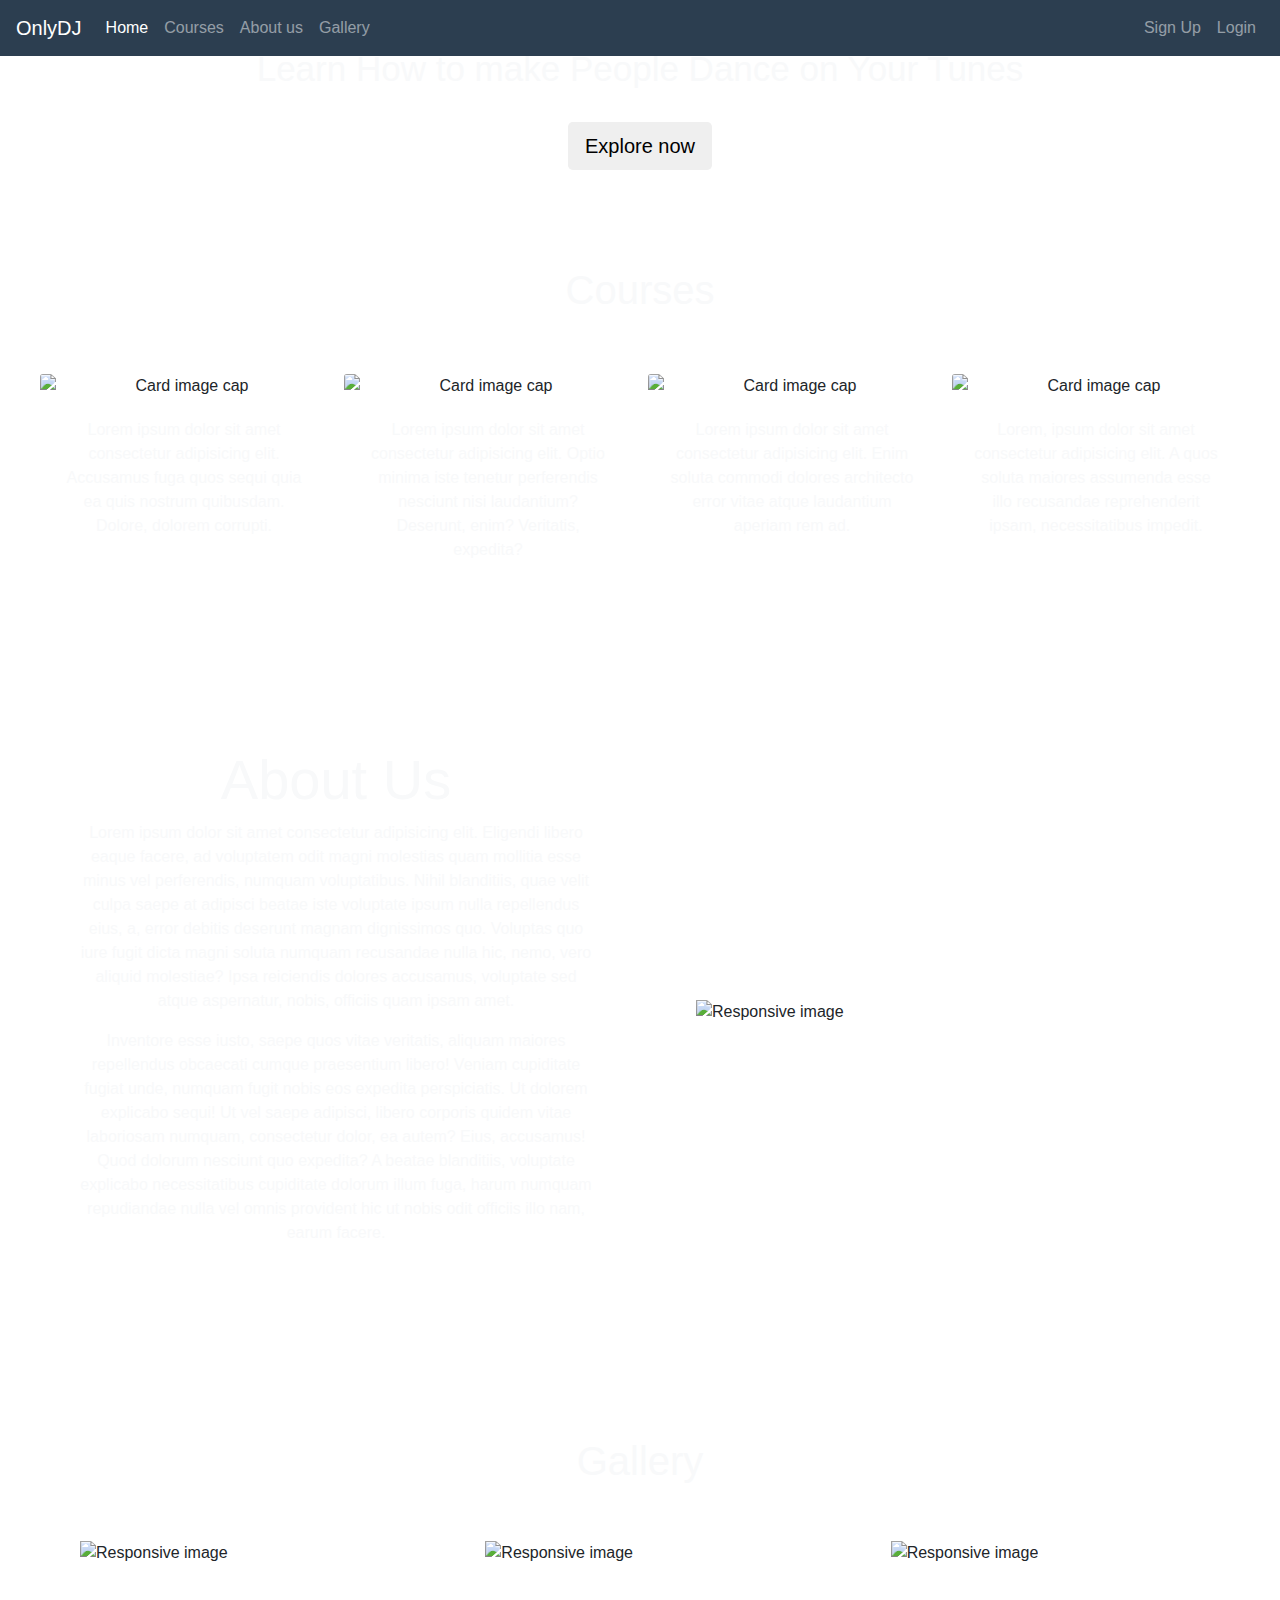
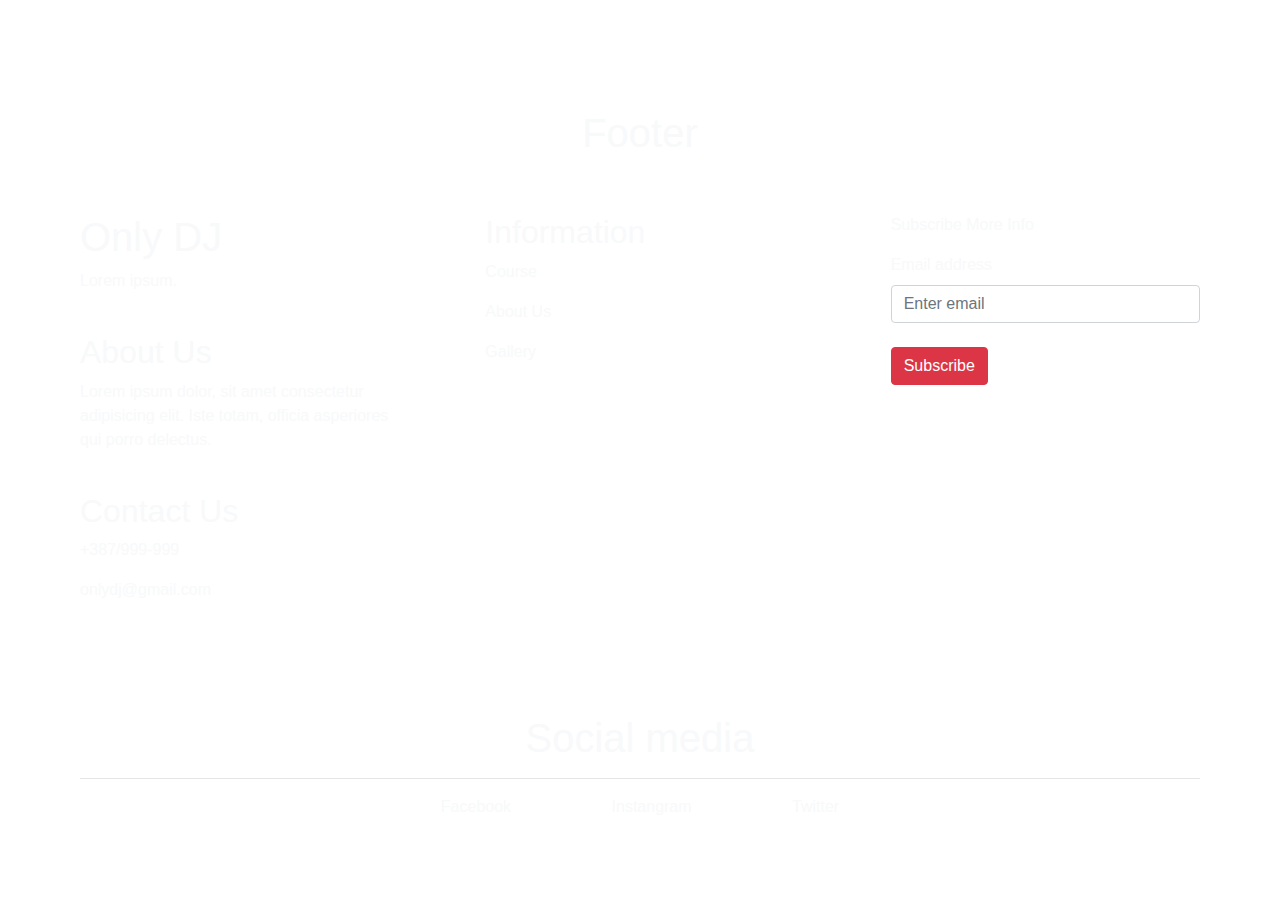
==== index.html @ 17415b92 "Create index.html" ====
<!DOCTYPE html>
<html lang="en">
<head>
    <meta charset="UTF-8">
    <meta name="viewport" content="width=device-width, initial-scale=1.0">
    <title>Document</title>

    <link rel="stylesheet" href="https://maxcdn.bootstrapcdn.com/bootstrap/4.0.0/css/bootstrap.min.css" integrity="sha384-Gn5384xqQ1aoWXA+058RXPxPg6fy4IWvTNh0E263XmFcJlSAwiGgFAW/dAiS6JXm" crossorigin="anonymous">
    <link rel="stylesheet" href="https://cdnjs.cloudflare.com/ajax/libs/font-awesome/5.15.1/css/all.min.css" integrity="sha512-+4zCK9k+qNFUR5X+cKL9EIR+ZOhtIloNl9GIKS57V1MyNsYpYcUrUeQc9vNfzsWfV28IaLL3i96P9sdNyeRssA==" crossorigin="anonymous" />
    <link href="https://fonts.googleapis.com/css2?family=Black+Ops+One&display=swap" rel="stylesheet">
    <link rel="stylesheet" href="app.css">
</head>
<body>

    <nav id="mainNavbar" class="navbar navbar-expand-lg navbar-dark fixed-top" style="background-color: rgba(44, 62, 80, 1);">
        <a class="navbar-brand" href="#">OnlyDJ</a>
        <button class="navbar-toggler" type="button" data-toggle="collapse" data-target="#navbarNav" aria-controls="navbarNav" aria-expanded="false" aria-label="Toggle navigation">
          <span class="navbar-toggler-icon"></span>
        </button>
        <div class="collapse navbar-collapse" id="navbarNav">
          <ul class="navbar-nav text-center">
                <li class="nav-item active">
                    <a class="nav-link" href="#home">Home </a>
                </li>
                <li class="nav-item">
                    <a class="nav-link" href="#courses">Courses</a>
                </li>
                <li class="nav-item">
                    <a class="nav-link" href="#aboutUs">About us</a>
                </li>
                <li class="nav-item">
                    <a class="nav-link" href="#galleryRow">Gallery</a>
                </li>
            </ul>
            <ul class="nav navbar-nav ml-auto text-center">
                <li class="nav-item">
                    <a class="nav-link" href="signUp.html">Sign Up</a>
                </li>
                <li class="nav-item">
                    <a class="nav-link" href="logIn.html">Login</a>
                </li>
            </ul>
        </div>
      </nav>

          <div id="home" class="container-fluid pozadina">    
            <div class="row pt-5 pt-lg-0 pb-5 pb-lg-0">
                <div class="col-12 text-center text-light pt-5">
                    <div id="content">
                        <h1 style="font-size: 35px;">Learn How to make People Dance on Your Tunes</h1>
                        <br>
                        <button class="btn btn-default btn-lg">Explore now</button>
                    </div>
                </div>
            </div>
        </div>

        <div class="container-fluid pt-5 pt-lg-0" style="width: 95%;">
            <div id="courses" class="row my-sm-2 my-md-3 my-lg-5 pb-lg-5">
                <div class="col-lg-12 text-center text-light p-5">
                    <h1>Courses</h1>
                </div>
                    <div class="col-lg-3 col-md-6 col-sm-6 d-flex justify-content-around p-3 p-md-4 p-sm-3 p-lg-1">
                        <div class="card border-0 text-center bg-transparent" style="width: 18rem;">
                            <img class="card-img-top" src="img/dj-865173_1920.jpg" alt="Card image cap">
                            <div class="card-body">
                                <p class="card-text text-light">
                                    Lorem ipsum dolor sit amet consectetur adipisicing elit. 
                                    Accusamus fuga quos sequi quia ea quis nostrum quibusdam. Dolore, dolorem corrupti.
                                </p>
                            </div>
                        </div>
                    </div>
                    <div class="col-lg-3 col-md-6 col-sm-6 d-flex justify-content-around p-3 p-md-4 p-sm-3 p-lg-1">
                        <div class="card border-0 text-center bg-transparent" style="width: 18rem;">
                            <img class="card-img-top" src="img/dj-1337463_1920.jpg" alt="Card image cap">
                            <div class="card-body">
                                <p class="card-text text-light">
                                    Lorem ipsum dolor sit amet consectetur adipisicing elit. 
                                    Optio minima iste tenetur perferendis nesciunt nisi laudantium? Deserunt, enim? Veritatis, expedita?
                                </p>
                            </div>
                        </div>
                    </div>
                    <div class="col-lg-3 col-md-6 col-sm-6 d-flex justify-content-around p-3 p-md-4 p-sm-3 p-lg-1">
                        <div class="card border-0 text-center bg-transparent" style="width: 18rem;">
                            <img class="card-img-top" src="img/dj-2581269_1920.jpg" alt="Card image cap">
                            <div class="card-body">
                                <p class="card-text text-light">
                                    Lorem ipsum dolor sit amet consectetur adipisicing elit. 
                                    Enim soluta commodi dolores architecto error vitae atque laudantium aperiam rem ad.
                                </p>
                            </div>
                        </div>
                    </div>
                    <div class="col-lg-3 col-md-6 col-sm-6 d-flex justify-content-around p-5 p-md-4 p-sm-3 p-lg-1">
                        <div class="card border-0 text-center bg-transparent" style="width: 18rem;">
                            <img class="card-img-top" src="img/lp-376549_1920.jpg" alt="Card image cap">
                            <div class="card-body">
                                <p class="card-text text-light">
                                    Lorem, ipsum dolor sit amet consectetur adipisicing elit. 
                                    A quos soluta maiores assumenda esse illo recusandae reprehenderit ipsam, necessitatibus impedit.
                                </p>
                            </div>
                        </div>
                    </div>
                </div>

                <div id="aboutUs" class="row my-5">
                    <div class="col-lg-6 col-md-12 p-lg-5 text-center d-flex align-items-stretch">
                        <div class="row">
                            <div class="col-lg-12 align-self-center pt-5 pt-lg-3">
                                <h1 class="display-4 text-light">About Us</h1>
                            </div>
                            <div class="col-lg-12 align-self-center pb-5 pb-md-3 pb-lg-3">
                                <p class="text-light">
                                  Lorem ipsum dolor sit amet consectetur adipisicing elit. Eligendi libero eaque facere, ad voluptatem odit magni molestias 
                                  quam mollitia esse minus vel perferendis, 
                                  numquam voluptatibus. Nihil blanditiis, quae velit culpa saepe at adipisci beatae iste voluptate ipsum nulla repellendus eius, 
                                  a, error debitis deserunt magnam dignissimos quo. 
                                  Voluptas quo iure fugit dicta magni soluta numquam recusandae nulla hic, nemo, vero aliquid molestiae? Ipsa reiciendis 
                                  dolores accusamus, voluptate sed atque aspernatur, nobis,
                                  officiis quam ipsam amet. </p>
                                 <p class="text-light d-none d-sm-none d-md-none d-xl-block pb-lg-3">Inventore esse iusto, saepe quos vitae veritatis, aliquam maiores repellendus obcaecati 
                                   cumque praesentium libero! Veniam cupiditate fugiat unde, numquam 
                                   fugit nobis eos expedita perspiciatis. Ut dolorem explicabo sequi! Ut vel saepe adipisci, libero corporis quidem vitae 
                                   laboriosam numquam, consectetur dolor, ea autem? Eius, 
                                   accusamus! Quod dolorum nesciunt quo expedita? A beatae blanditiis, 
                                  voluptate explicabo necessitatibus cupiditate dolorum illum fuga, harum numquam repudiandae nulla vel omnis provident 
                                  hic ut nobis odit officiis illo nam, earum facere.
                                </p>
                            </div>
                        </div>
                        
                    </div>

                    <div class="col-lg-6 col-md-12 pb-5 p-md-5 p-lg-5 align-self-center">
                        <img id="about" src="img/dj_cura.jpg" class="img-fluid p-md-2" alt="Responsive image">
                    </div>
                </div>

                <div id="galleryRow" class="row my-5">
                    <div class="col-12 text-light text-center pt-5">
                        <h1>Gallery</h1>
                    </div>
                    <div class="col-lg-4 p-0">
                        <img id="gallery" src="img/microphone-772577_1920.jpg" class="img-fluid p-5" alt="Responsive image">
                    </div>
                    <div class="col-lg-4 p-0">
                        <img id="gallery" src="img/nightclub-2625757_1920.jpg" class="img-fluid p-5" alt="Responsive image">
                    </div>
                    <div class="col-lg-4 p-0">
                        <img id="gallery" src="img/lines-4698408_1920.jpg" class="img-fluid p-5" alt="Responsive image">
                    </div>
                </div>

                <div id="footer" class="row my-5">
                    <div class="col-12 text-light text-center pt-5 pb-0">
                        <h1>Footer</h1>
                    </div>
                    <div class="col-lg-4 p-5 text-light">
                        <h1>Only DJ</h1>
                        <p>Lorem ipsum.</p>

                        <br>

                        <h2>About Us</h2>
                        <p>Lorem ipsum dolor, sit amet consectetur adipisicing elit. 
                            Iste totam, officia asperiores qui porro delectus.
                        </p>

                        <br>

                        <h2>Contact Us</h2>
                        <p><i class="fas fa-phone-volume"></i> +387/999-999</p>
                        <p><i class="far fa-envelope"></i> onlydj@gmail.com</p>
                    </div>
                    <div class="col-lg-4 p-5 text-light">
                        <h2>Information</h2>

                        <p><a href="#courses" class="text-light">Course</a></p>
                        <p><a href="#aboutUs" class="text-light">About Us</a></p>
                        <p><a href="#galleryRow" class="text-light">Gallery</a></p>
                        
                    </div>
                    <div class="col-lg-4 p-5 text-light">
                        <p>Subscribe More Info</p>

                        <form class="form-block">
                            <label for="exampleInputEmail1">Email address</label>
                            <input type="email" class="form-control" id="exampleInputEmail1" aria-describedby="emailHelp" placeholder="Enter email">
                            <br>
                            <button type="submit" class="btn btn-danger">Subscribe</button>
                        </form>
                    </div>
                    <div class="col-12 text-center p-5 text-light">
                        <h1>Social media</h1>
                        <hr>
                        <a href="https://www.facebook.com" class="text-light p-lg-5"><i class="fab fa-facebook"></i> Facebook</a>
                        <br class="d-lg-none">
                        <a href="https://www.instagram.com" class="text-light p-lg-5"><i class="fab fa-instagram"></i> Instangram</a>
                        <br class="d-lg-none">
                        <a href="https://www.twitter.com" class="text-light p-lg-5"><i class="fab fa-twitter"></i> Twitter</a>
                    </div>
                </div>
            </div>




<script src="https://code.jquery.com/jquery-3.2.1.slim.min.js" integrity="sha384-KJ3o2DKtIkvYIK3UENzmM7KCkRr/rE9/Qpg6aAZGJwFDMVNA/GpGFF93hXpG5KkN" crossorigin="anonymous"></script>
<script src="https://cdnjs.cloudflare.com/ajax/libs/popper.js/1.12.9/umd/popper.min.js" integrity="sha384-ApNbgh9B+Y1QKtv3Rn7W3mgPxhU9K/ScQsAP7hUibX39j7fakFPskvXusvfa0b4Q" crossorigin="anonymous"></script>
<script src="https://maxcdn.bootstrapcdn.com/bootstrap/4.0.0/js/bootstrap.min.js" integrity="sha384-JZR6Spejh4U02d8jOt6vLEHfe/JQGiRRSQQxSfFWpi1MquVdAyjUar5+76PVCmYl" crossorigin="anonymous"></script>
</body>
</html>
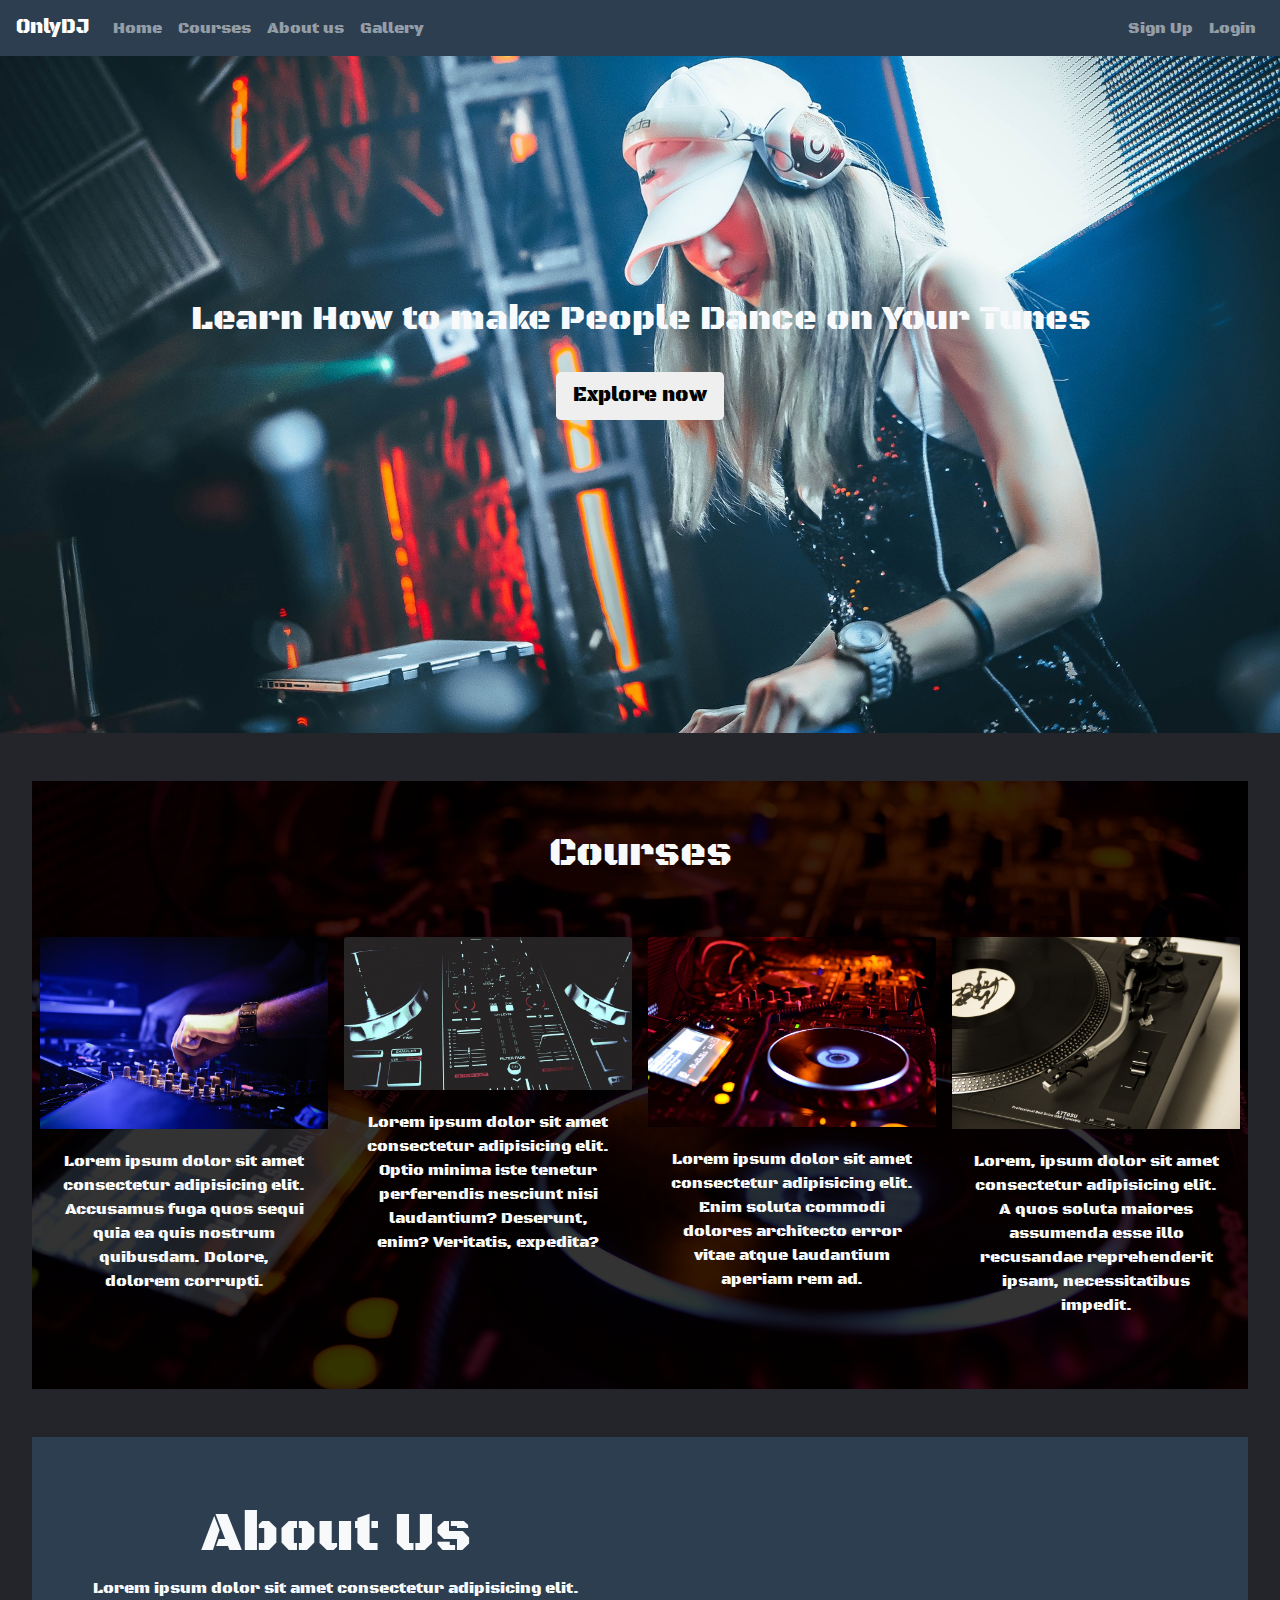
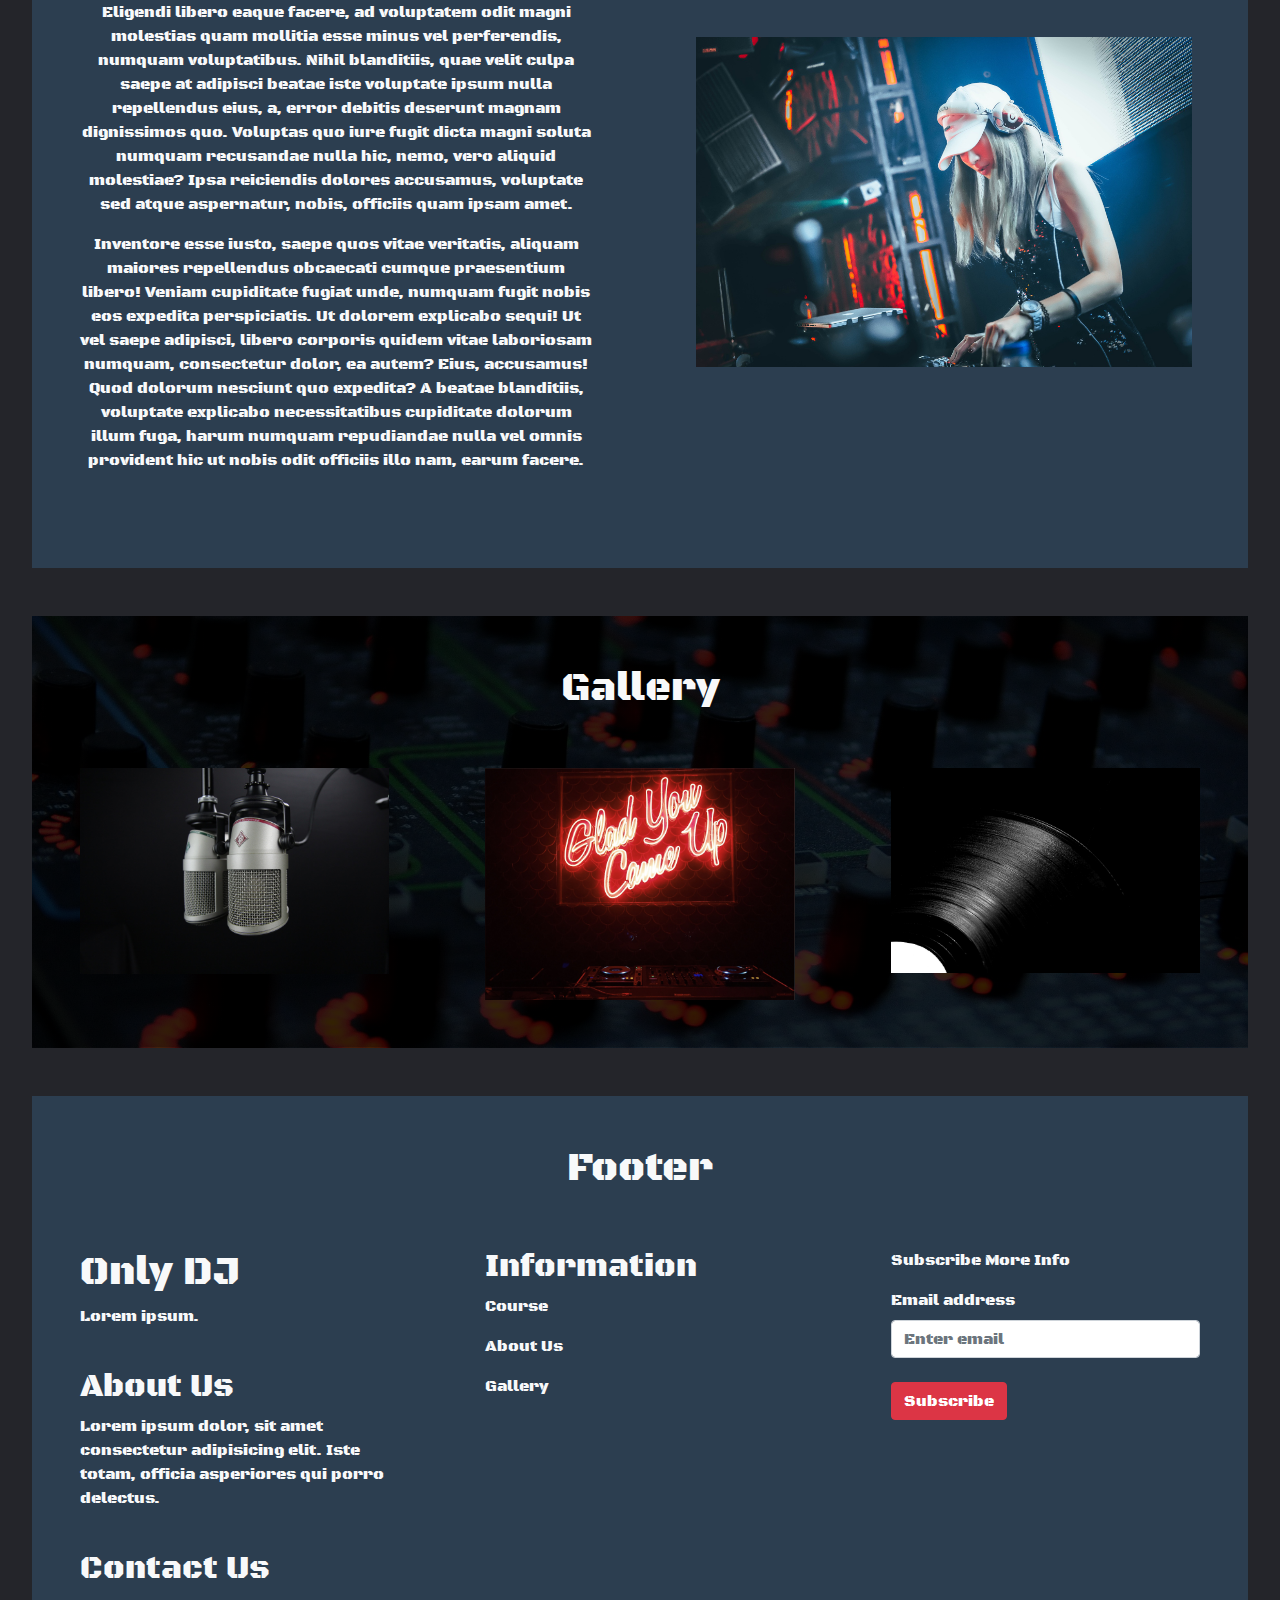
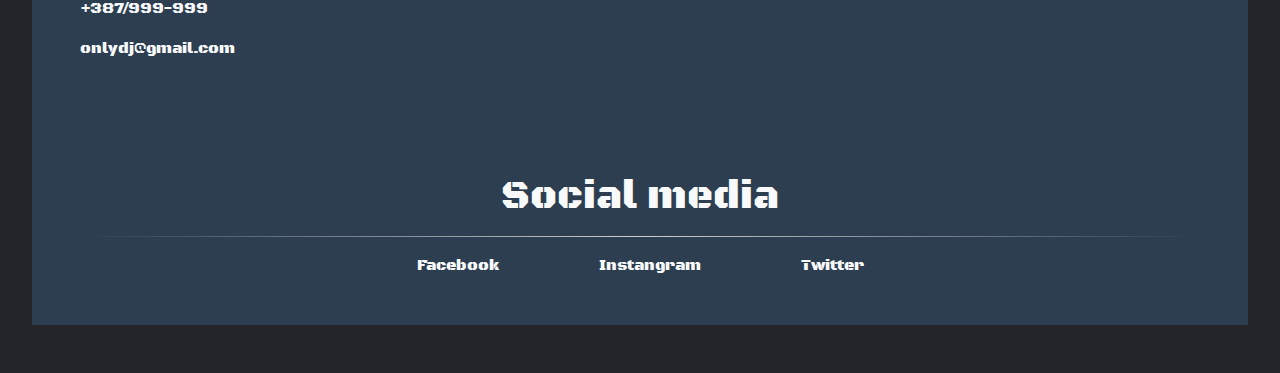
==== commit 5c3260ad: "Update index.html" ====
--- a/index.html
+++ b/index.html
@@ -19,7 +19,7 @@
         </button>
         <div class="collapse navbar-collapse" id="navbarNav">
           <ul class="navbar-nav text-center">
-                <li class="nav-item active">
+                <li class="nav-item">
                     <a class="nav-link" href="#home">Home </a>
                 </li>
                 <li class="nav-item">
--- a/app.css
+++ b/app.css
@@ -0,0 +1,54 @@
+html{
+    scroll-behavior: smooth;
+}
+
+body{
+    background-color:rgba(36, 37, 42, 1);
+    font-family: 'Black Ops One', cursive;
+}
+.pozadina{
+    background-image: url("img/dj_cura.jpg");
+    background-size: cover;
+    background-position: center;
+    background-repeat: no-repeat;
+}
+
+#content{
+    text-align: center;
+    padding-top: 20%;
+    padding-bottom: 25%;
+    text-shadow: 0px 4px 3px rgba(0, 0, 0, 0.4), 0px 8px, 13px rgba(0, 0, 0, 0.1), 0px, 18px 23px rgba(0, 0, 0, 0.1);
+}
+
+
+#aboutUs{
+    background-color:rgba(44, 62, 80, 1);
+}
+
+#courses{
+    background-image: linear-gradient(rgba(0, 0, 0, .8), rgba(0, 0, 0, .8)), url("img/dj-2581269_1920.jpg");
+    background-size: cover;
+    background-position: center;
+    background-repeat: no-repeat;
+}
+
+#gallery{
+    width: auto;
+}
+
+#galleryRow{
+    background-image: linear-gradient(rgba(0, 0, 0, .8), rgba(0, 0, 0, .8)), url("img/dj-923468_1920.jpg");
+    background-size: cover;
+    background-position: center;
+    background-repeat: no-repeat;
+}
+
+#footer{
+    background-color:rgba(44, 62, 80, 1);
+}
+
+hr {
+    border: 0;
+    height: 1px;
+    background-image: linear-gradient(to right, rgba(255, 255, 255, 0), rgba(255, 255, 255, 0.75), rgba(0, 0, 0, 0));
+}
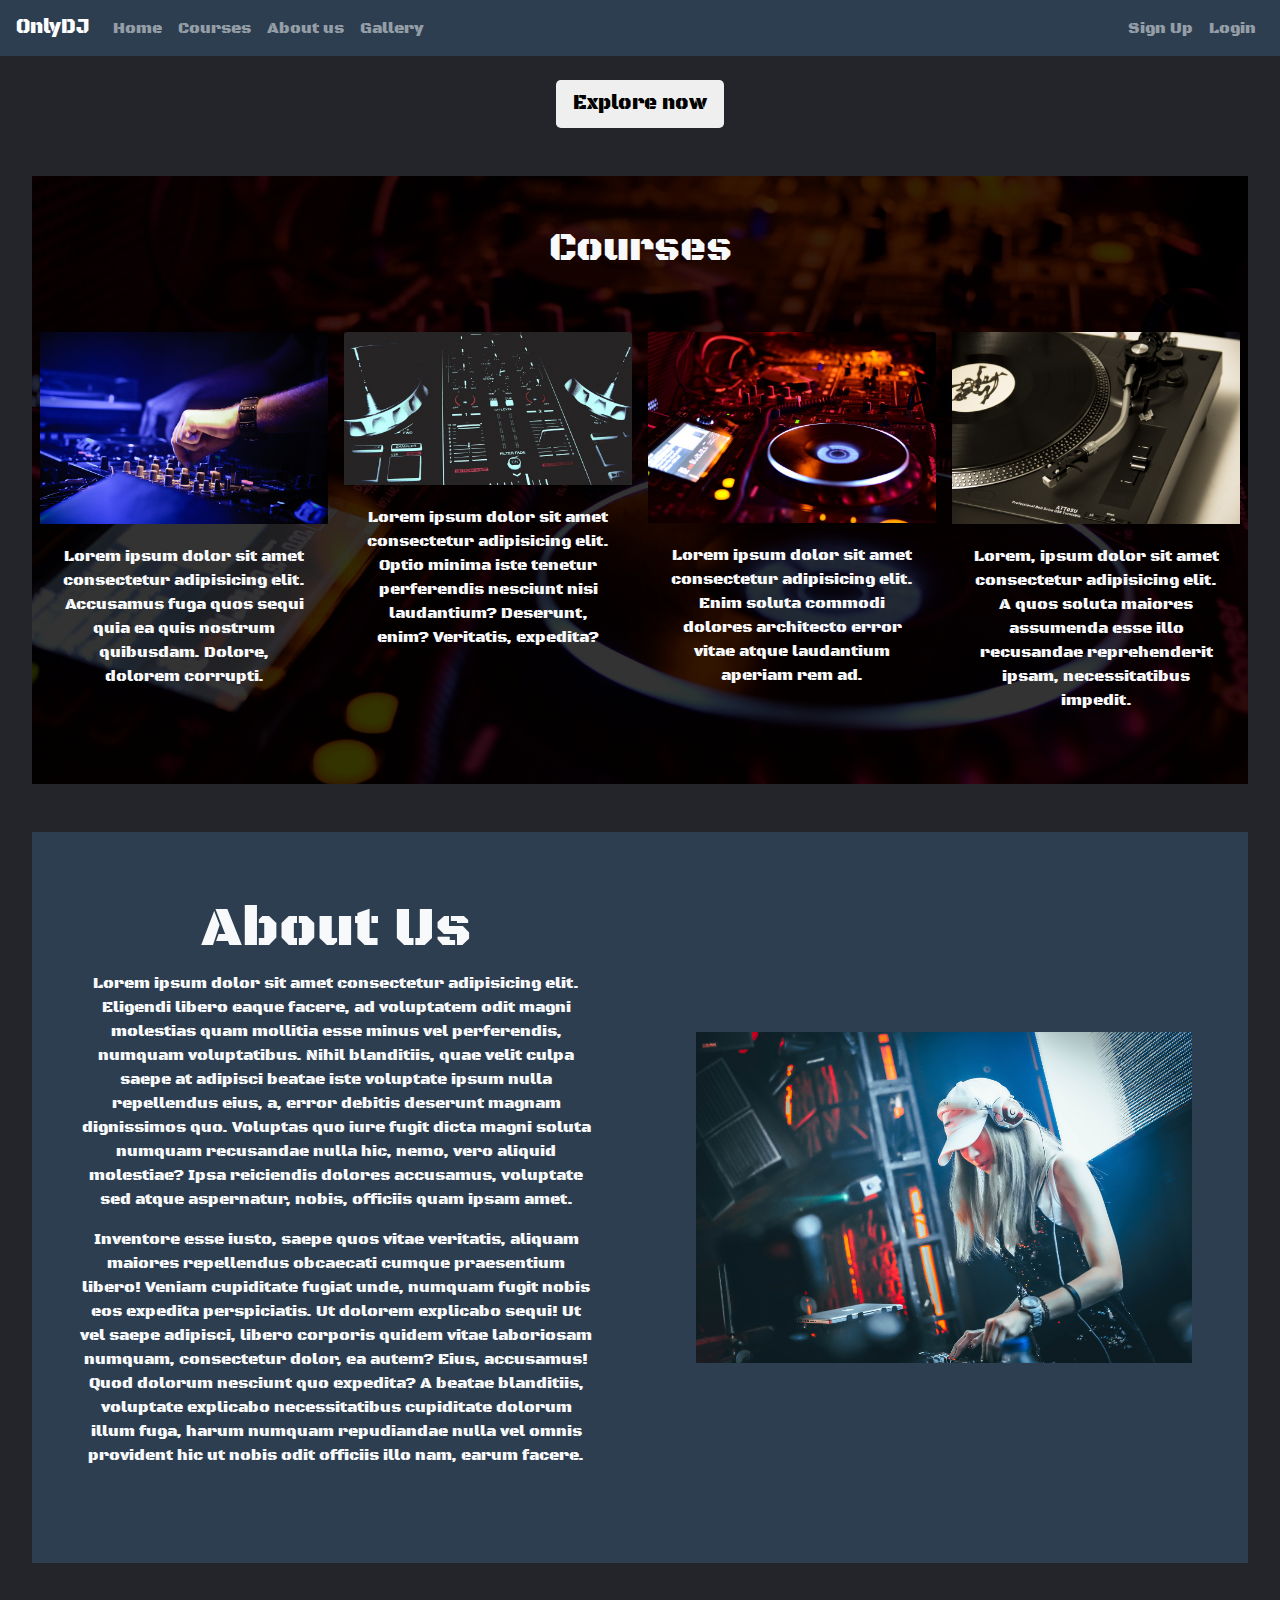
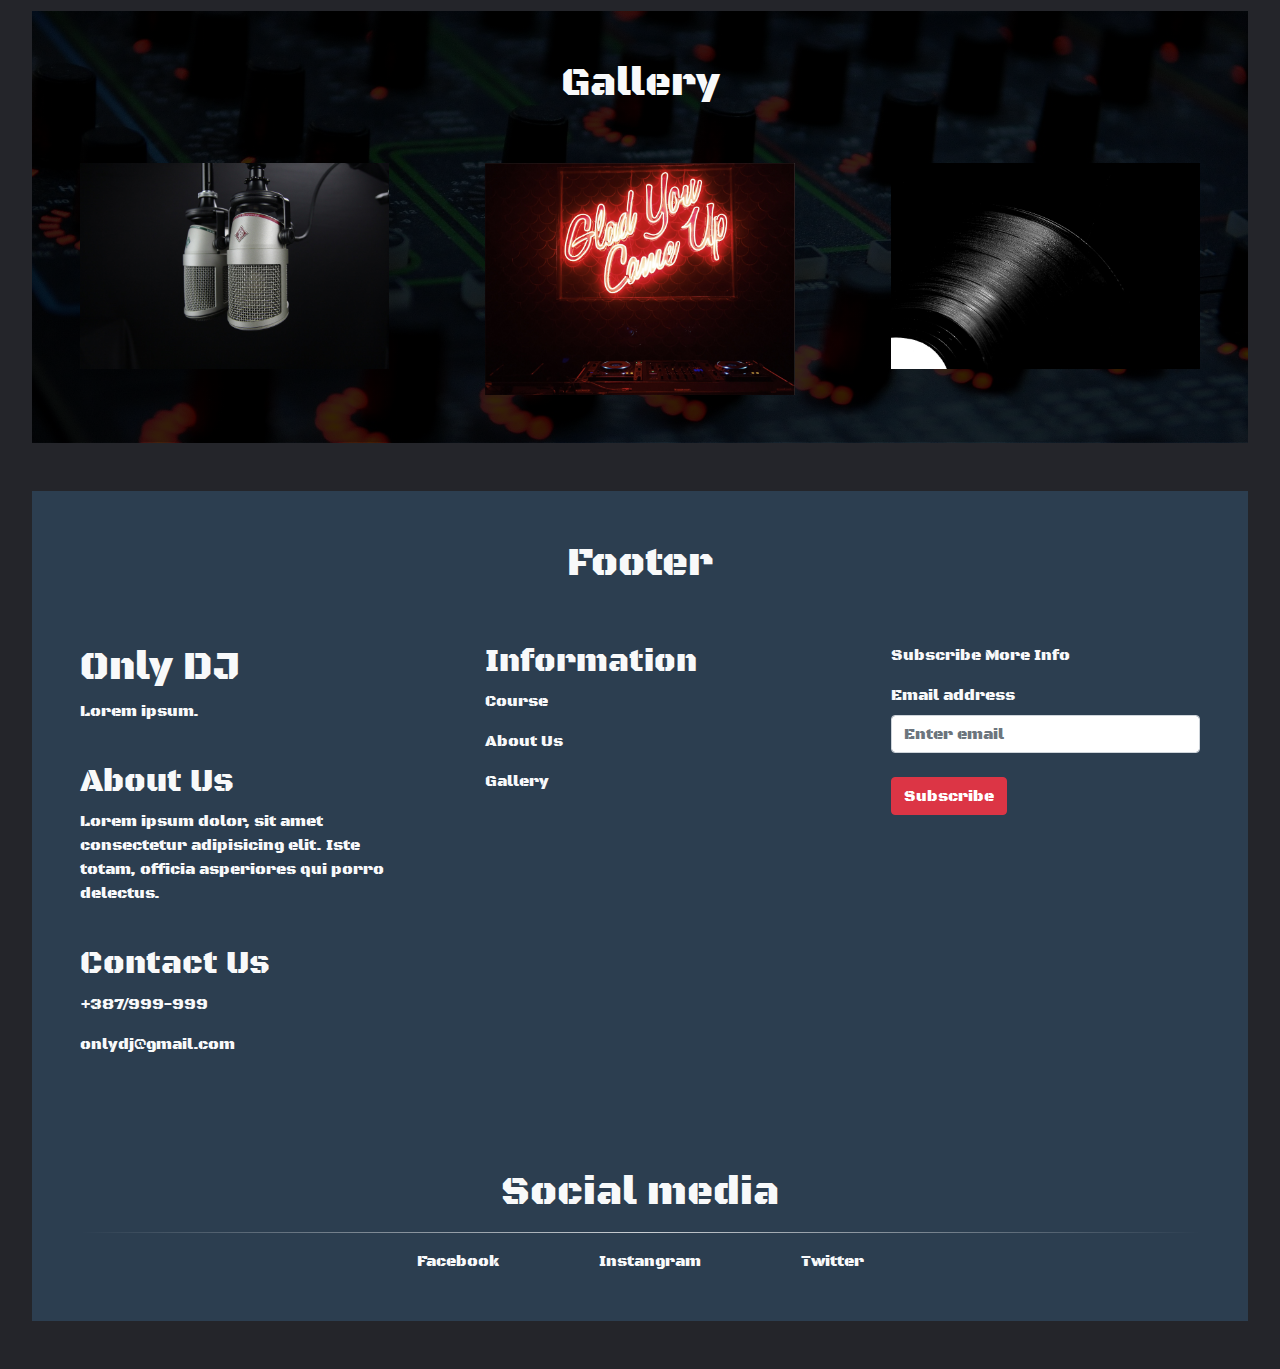
==== commit e209ab08: "Update index.html" ====
--- a/index.html
+++ b/index.html
@@ -43,18 +43,17 @@
         </div>
       </nav>
 
-          <div id="home" class="container-fluid pozadina">    
-            <div class="row pt-5 pt-lg-0 pb-5 pb-lg-0">
-                <div class="col-12 text-center text-light pt-5">
-                    <div id="content">
-                        <h1 style="font-size: 35px;">Learn How to make People Dance on Your Tunes</h1>
-                        <br>
-                        <button class="btn btn-default btn-lg">Explore now</button>
-                    </div>
+      <section class="banner">
+          <div id="home" class="container d-flex justify-content-center align-items-center">    
+            <div class="row d-flex flex-row-reverse">
+                <div class="col-12 text-center text-light">
+                    <h1>Learn How to make People Dance on Your Tunes</h1>
+                    <br>
+                    <button class="btn btn-default btn-lg align-middle">Explore now</button>
                 </div>
             </div>
         </div>
-
+    </section>
         <div class="container-fluid pt-5 pt-lg-0" style="width: 95%;">
             <div id="courses" class="row my-sm-2 my-md-3 my-lg-5 pb-lg-5">
                 <div class="col-lg-12 text-center text-light p-5">
